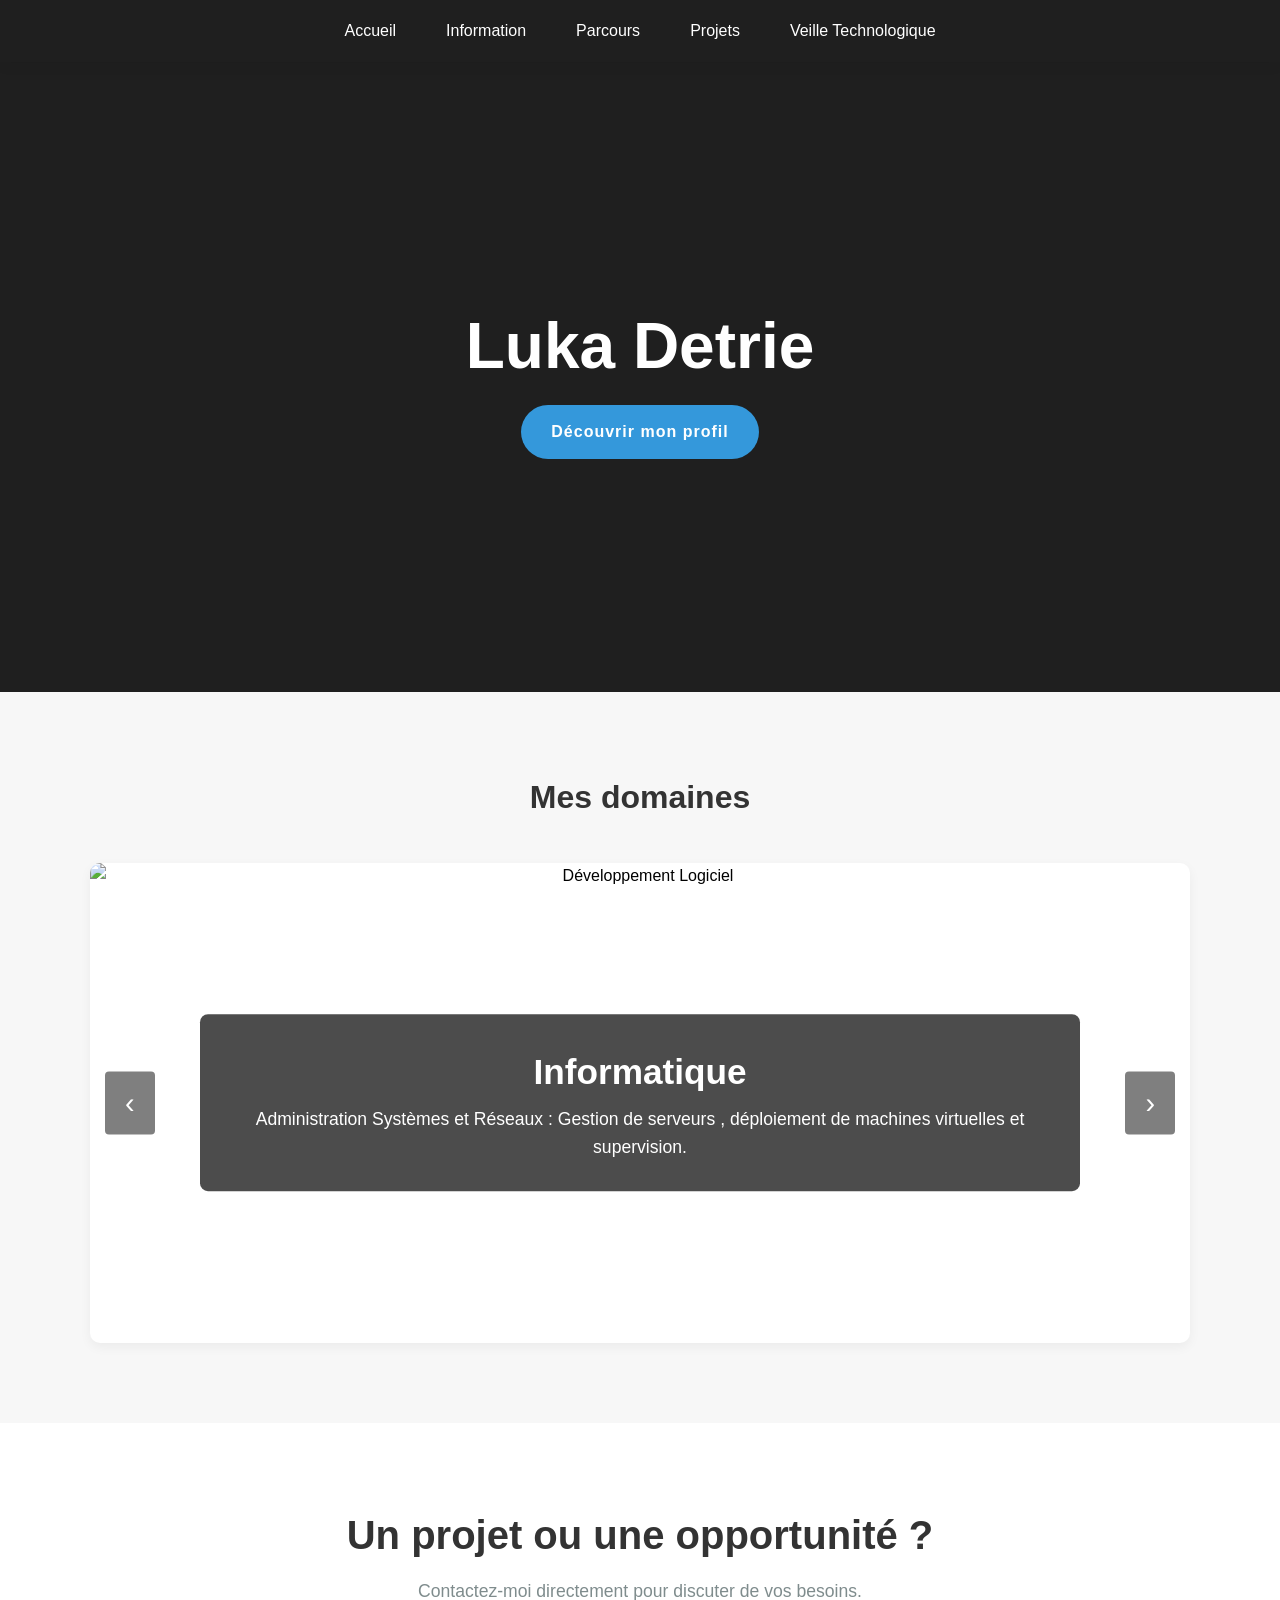
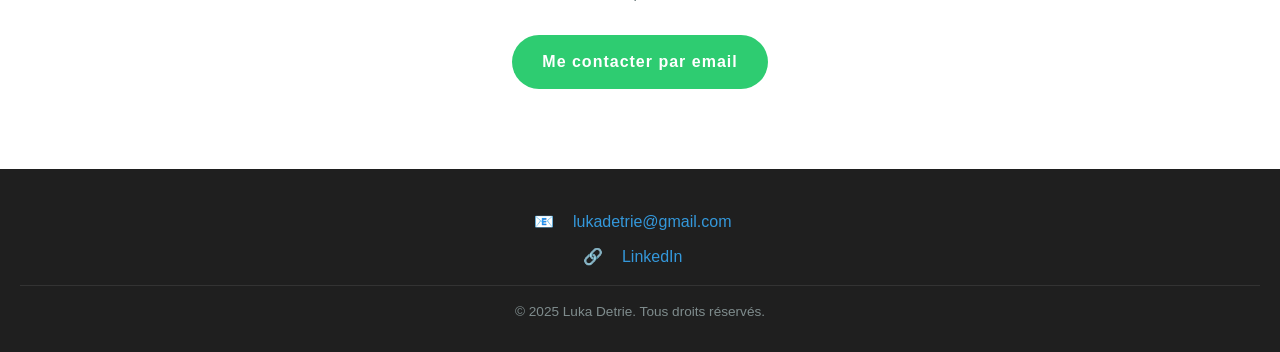
==== index.html @ f08bb7a5 "ajout cookie bot" ====
<!DOCTYPE html>
<html lang="fr">
<head>
      <script id="Cookiebot" src="https://consent.cookiebot.com/uc.js" data-cbid="1487c945-3d47-426a-a49d-db7332ae3a42" type="text/javascript" data-blockingmode="auto"></script>
    <script id="CookieDeclaration" src="https://consent.cookiebot.com/1487c945-3d47-426a-a49d-db7332ae3a42/cd.js" type="text/javascript" async></script>

<script async type="text/plain" data-cookieconsent="statistics" src="https://www.googletagmanager.com/gtag/js?id=G-02HSTJPZKP"></script>
<script type="text/plain" data-cookieconsent="statistics">
  window.dataLayer = window.dataLayer || [];
  function gtag(){dataLayer.push(arguments);}
  gtag('js', new Date());

  gtag('config', 'G-02HSTJPZKP');
</script>
  <meta charset="UTF-8" />
  <meta name="viewport" content="width=device-width, initial-scale=1.0"/>
  <title>Accueil - Luka Detrie | Portfolio</title>
  <link rel="stylesheet" href="../Css/global.css" /> 
  <link rel="stylesheet" href="../Css/accueil.css" />
</head>
<body>
<nav class="menu sticky">
  <ul>
    <li><a href="index.html">Accueil</a></li> 
    <li><a href="../Information/information.html">Information</a></li> 
    <li><a href="../Parcours/parcours.html">Parcours</a></li>
    <li><a href="../Projets/projets.html">Projets</a></li>
    <li><a href="../Veille/veille.html">Veille Technologique</a></li>
  </ul>
</nav>

<header class="hero-section">
  <div class="hero-content">
      <h1>Luka Detrie</h1>
      <a href="../Information/information.html" class="cta-button">Découvrir mon profil</a>
  </div>
</header>

<main>
    <section class="carousel-section">
      <h2 class="section-title">Mes domaines</h2>
      
      <div class="carousel">
          <div class="carousel-track" id="carousel-track">
            <div class="slide">
              <img src="https://tinyurl.com/swashhme" alt="Développement Logiciel" />
              <div class="content">
                <h3>Informatique</h3>
                <p>Administration Systèmes et Réseaux : Gestion de serveurs , déploiement de machines virtuelles et supervision.</p>
              </div>
            </div>
            <div class="slide">
              <img src="https://tinyurl.com/ykh4xwsz" alt="Cybersécurité" />
              <div class="content">
                <h3>Cybersécurité</h3>
                <p>Déploiement et administration de solutions de détection d'intrusion ou de filtration pour la segmentation réseau et la sécurisation des flux de données.</p>
              </div>
            </div>
            <div class="slide">
              <img src="https://tinyurl.com/368jdrvd" alt="Développement Web " />
              <div class="content">
                <h3>Développement Web</h3>
                <p>Maîtrise des technologies Front-end (HTML/CSS/JS) pour l'interface utilisateur et du Back-end pour la logique serveur et la base de données.</p>
              </div>
            </div>
            </div>
      
          <div class="controls">
            <button id="prev" aria-label="Slide précédent">‹</button>
            <button id="next" aria-label="Slide suivant">›</button>
          </div>
      </div>
    </section>

    <section class="contact-cta">
        <h2>Un projet ou une opportunité ?</h2>
        <p>Contactez-moi directement pour discuter de vos besoins.</p>
        <a href="mailto:lukadetrie@gmail.com" class="cta-button secondary">Me contacter par email</a>
    </section>
</main>

<footer>
  <div class="footer-content">
    <p>📧 <a href="mailto:lukadetrie@gmail.com">lukadetrie@gmail.com</a></p>
    <p>🔗 <a href="https://www.linkedin.com/in/luka-detrie-2781992b3/" target="_blank">LinkedIn</a></p>
  </div>
  <div class="footer-bottom">
    <p>&copy; 2025 Luka Detrie. Tous droits réservés.</p>
  </div>
</footer>

<script src="../Js/carousel.js"></script>
</body>
</html>
---- Css/global.css ----
* {
    margin: 0;
    padding: 0;
    box-sizing: border-box;
}

body {
    font-family: 'Segoe UI', Arial, sans-serif;
    line-height: 1.6;
    min-height: 100vh;
}

:root {

  --color-primary: #3498db; 
  --color-accent: #2ecc71;  
  --color-hover: #2980b9;  
  
  
  --color-bg-light: #ffffff; 
  --color-bg-body: #f7f7f7; 
  --color-bg-dark: #1f1f1f; 
  --color-text-dark: #333333; 
  --color-text-light: #ffffff; 
  --color-text-muted: #7f8c8d; 
  

  --shadow-subtle: 0 4px 12px rgba(0, 0, 0, 0.05);

  --transition-fast: 0.3s ease-in-out;
}

h1, h2, h3 {
    font-weight: 600;
    color: var(--color-text-dark);
}

a {
    color: var(--color-primary);
    text-decoration: none;
    transition: color var(--transition-fast);
}

a:hover {
    color: var(--color-hover);
    text-decoration: underline;
}
---- Css/accueil.css ----
.menu {
    position: sticky;
    top: 0;
    z-index: 1000;
    background-color: var(--color-bg-dark);
    box-shadow: var(--shadow-subtle);
}
.menu ul {
    list-style: none;
    margin: 0;
    padding: 0;
    display: flex;
    justify-content: center;
}
.menu li a {
    display: block;
    color: var(--color-text-light);
    padding: 18px 25px;
    text-decoration: none;
    transition: background var(--transition-fast);
    font-weight: 500;
}
.menu li a:hover {
    background-color: #333;
}


.hero-section {
    height: 70vh; 
    display: flex;
    justify-content: center;
    align-items: center;
    text-align: center;
    background: var(--color-bg-dark); 
    padding: 0 20px;
}

.hero-content h1 {
    font-size: 4rem;
    margin-bottom: 0.5rem;
    color: var(--color-text-light); 
}
.hero-content p {
    font-size: 1.2rem;
    color: var(--color-text-light); 
    margin-bottom: 40px;
}


.cta-button {
   display: inline-block;
    background-color: var(--color-primary); 
    color: var(--color-text-light);
    padding: 14px 30px;
    border-radius: 50px; 
    font-weight: bold;
    letter-spacing: 1px;
    transition: var(--transition-fast);
}
.cta-button:hover {
  background-color: var(--color-hover);
    color: var(--color-text-light); 
    transform: translateY(-2px);
    text-decoration: none;
}

.carousel-section {
    padding: 80px 20px;
    background-color: var(--color-bg-body);
    text-align: center;
}

.section-title {
    font-size: 2rem;
    margin-bottom: 40px;
    position: relative;
    display: inline-block;
}

.carousel {
    max-width: 1100px;
    margin: 0 auto;
    overflow: hidden;
    border-radius: 10px;
    box-shadow: var(--shadow-subtle);
    position: relative;
    background: var(--color-bg-light);
}
  
.carousel-track {
    display: flex;
    transition: transform 0.5s ease-in-out;
}
  
.slide {
    flex: 0 0 100%;
    position: relative;
}
  
.slide img {
    width: 100%;
    height: 480px; 
    object-fit: cover;
    display: block;
}
  
.slide .content {
    position: absolute;
    top: 50%;
    left: 50%;
    transform: translate(-50%, -50%);
    text-align: center;
    background: rgba(0, 0, 0, 0.7);
    color: var(--color-text-light);
    padding: 30px 40px;
    border-radius: 8px;
    width: 80%;
}
.slide .content h3 {
    font-size: 2.2rem;
    color: var(--color-text-light);
    margin-bottom: 5px;
}
.slide .content p {
    margin: 0;
    font-size: 1.1rem;
}
  
.controls {
    position: absolute;
    top: 50%;
    width: 100%;
    display: flex;
    justify-content: space-between;
    transform: translateY(-50%);
}
  
.controls button {
    background: rgba(0, 0, 0, 0.5);
    border: none;
    color: var(--color-text-light);
    padding: 15px 20px; 
    cursor: pointer;
    font-size: 1.8rem;
    transition: background var(--transition-fast);
    border-radius: 4px;
    margin: 0 15px;
}
.controls button:hover {
    background: var(--color-primary);
}

.contact-cta {
    text-align: center;
    padding: 80px 20px;
    background-color: var(--color-bg-light);
}
.contact-cta h2 {
    font-size: 2.5rem;
    margin-bottom: 10px;
}
.contact-cta p {
    color: var(--color-text-muted);
    margin-bottom: 30px;
    font-size: 1.1rem;
}
.cta-button.secondary {
    background-color: var(--color-accent);
}
.cta-button.secondary:hover {
    background-color: #27ae60;
}


footer {
    background-color: var(--color-bg-dark);
    color: var(--color-text-light);
    text-align: center;
    padding: 30px 20px;
}
.footer-content p {
    margin: 10px 0;
}
.footer-content a {
    color: var(--color-primary);
    margin: 0 15px;
    transition: color var(--transition-fast);
}
.footer-content a:hover {
    color: var(--color-text-light);
}
.footer-bottom {
    margin-top: 15px;
    padding-top: 15px;
    border-top: 1px solid #333;
    font-size: 0.85rem;
    color: var(--color-text-muted);
}


@media (min-width: 993px) {
    .hero-content {
        max-width: 800px;
    }
}


@media (min-width: 601px) and (max-width: 992px) {
    .menu li a {
        padding: 15px 18px; 
    }
    .hero-content h1 {
        font-size: 3.5rem; 
    }
    .hero-section {
        height: 55vh; 
    }
    .slide img {
        height: 400px; 
    }
    .slide .content h3 {
        font-size: 2rem;
    }
}


@media (max-width: 600px) {
    .menu ul {
        flex-direction: column; 
        align-items: center; 
    }
    .menu li a {
        padding: 12px 15px; 
        font-size: 0.95rem;
    }
    .hero-content h1 {
        font-size: 2.5rem; 
    }
    .hero-content p {
        font-size: 1rem;
    }
    .cta-button {
        padding: 12px 25px;
    }
    .slide img {
        height: 250px; 
    }
    .slide .content {
        padding: 15px 20px;
    }
    .slide .content h3 {
        font-size: 1.5rem; 
    }
    .slide .content p {
        font-size: 0.9rem;
    }
    .controls button {
        padding: 10px 15px;
        font-size: 1.5rem;
    }
    .section-title {
        font-size: 1.8rem;
    }
    .contact-cta h2 {
        font-size: 1.8rem;
    }
    .contact-cta p {
        font-size: 1rem;
    }
}
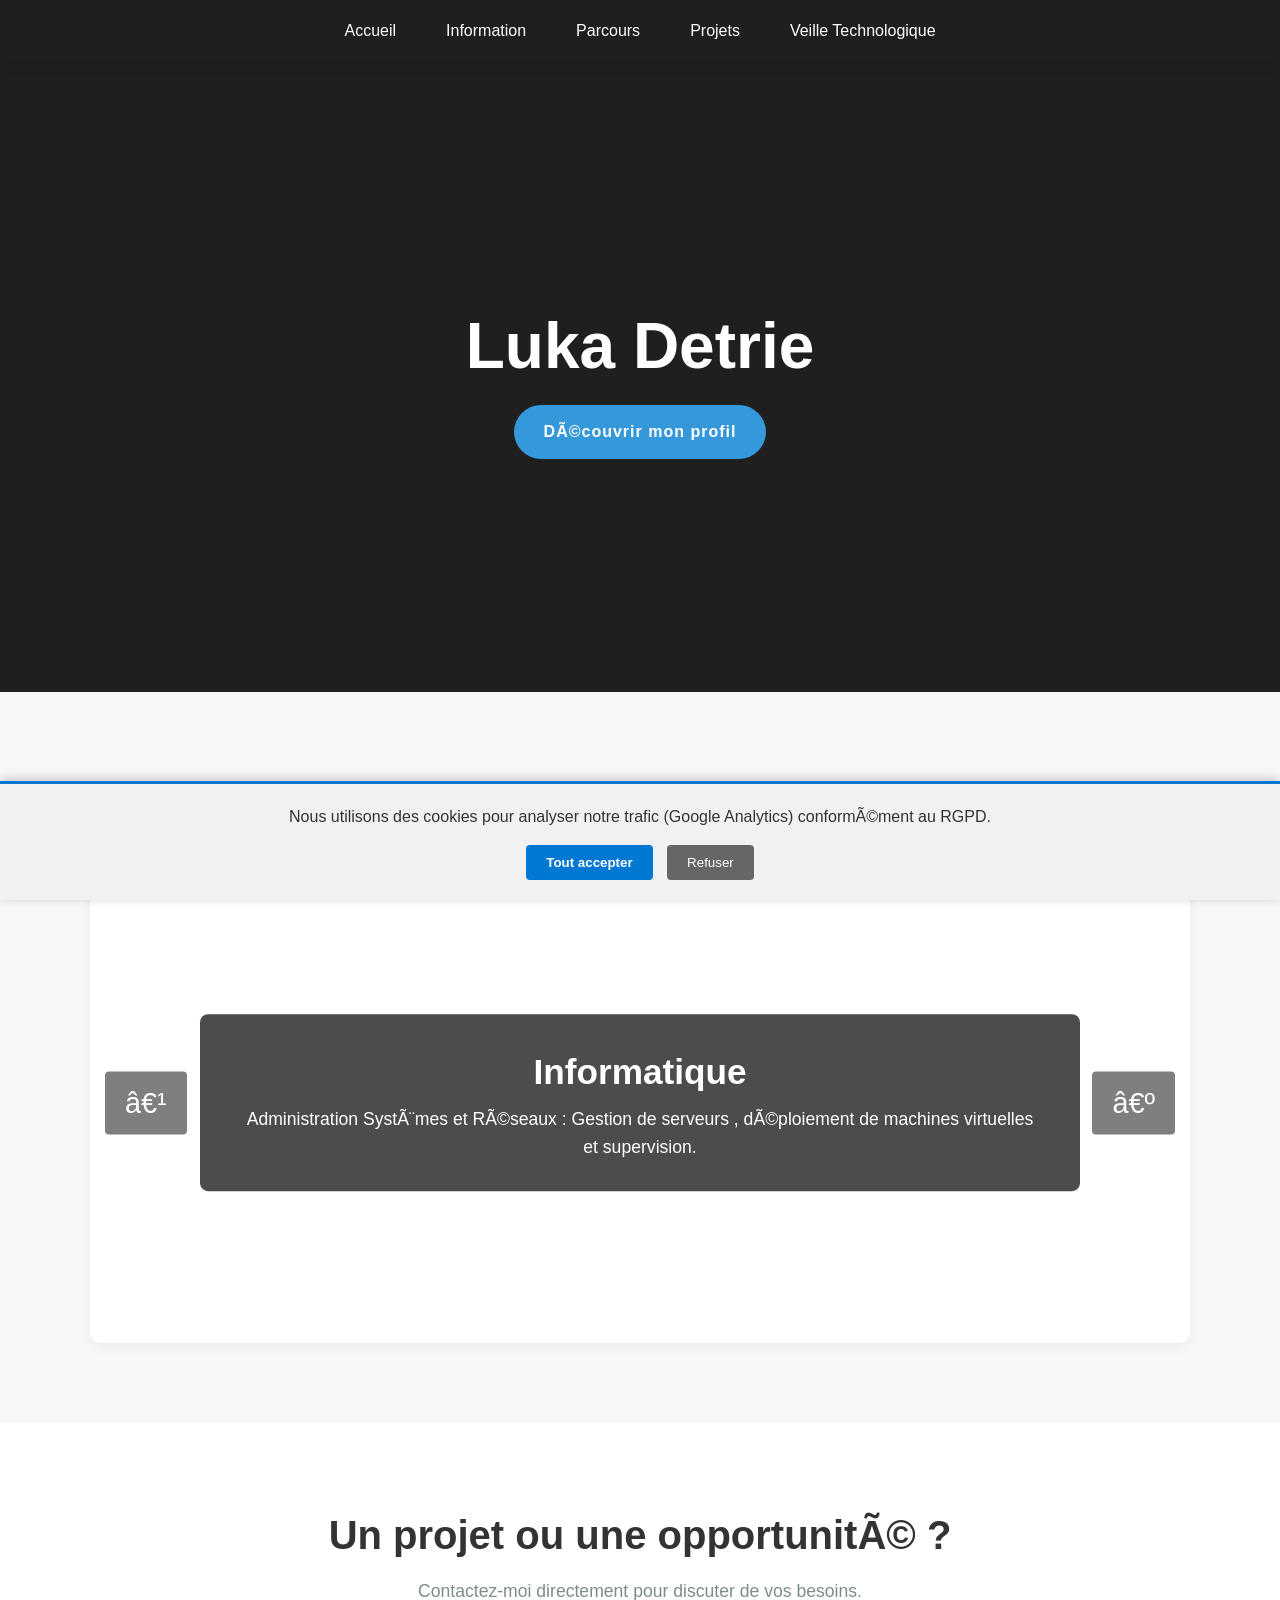
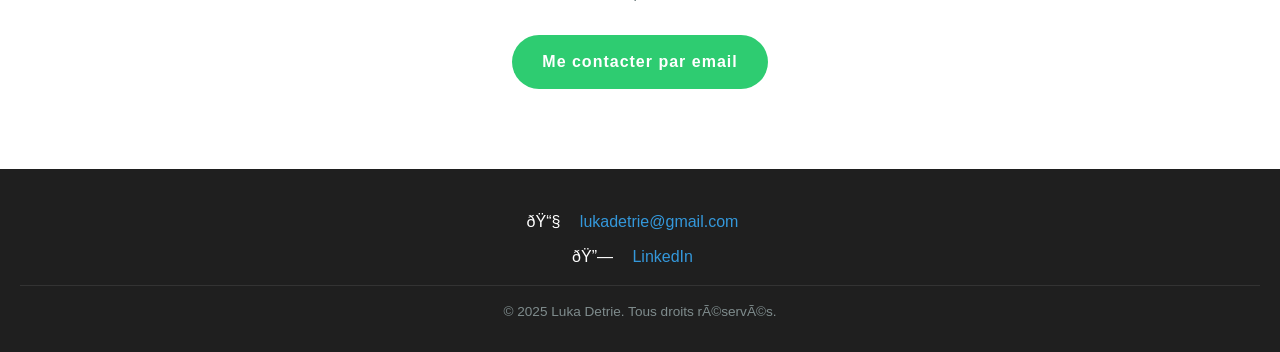
==== commit 56bca139: "ajout cookie bot" ====
--- a/index.html
+++ b/index.html
@@ -1,16 +1,23 @@
 <!DOCTYPE html>
 <html lang="fr">
 <head>
-      <script id="Cookiebot" src="https://consent.cookiebot.com/uc.js" data-cbid="1487c945-3d47-426a-a49d-db7332ae3a42" type="text/javascript" data-blockingmode="auto"></script>
-    <script id="CookieDeclaration" src="https://consent.cookiebot.com/1487c945-3d47-426a-a49d-db7332ae3a42/cd.js" type="text/javascript" async></script>
+     <div id="cookie-banner-tp" style="position:fixed; bottom:0; left:0; width:100%; background:#f1f1f1; color:#333; padding:20px; text-align:center; z-index:9999; border-top:3px solid #0078d4; font-family: sans-serif; box-shadow: 0 -2px 10px rgba(0,0,0,0.2);">
+    <p style="margin-bottom:15px;">Nous utilisons des cookies pour analyser notre trafic (Google Analytics) conformément au RGPD.</p>
+    <button onclick="acceptCookies()" style="background:#0078d4; color:white; border:none; padding:10px 20px; cursor:pointer; border-radius:4px; margin-right:10px; font-weight:bold;">Tout accepter</button>
+    <button onclick="refuseCookies()" style="background:#666; color:white; border:none; padding:10px 20px; cursor:pointer; border-radius:4px;">Refuser</button>
+</div>
 
-<script async type="text/plain" data-cookieconsent="statistics" src="https://www.googletagmanager.com/gtag/js?id=G-02HSTJPZKP"></script>
-<script type="text/plain" data-cookieconsent="statistics">
-  window.dataLayer = window.dataLayer || [];
-  function gtag(){dataLayer.push(arguments);}
-  gtag('js', new Date());
-
-  gtag('config', 'G-02HSTJPZKP');
+<script>
+function acceptCookies() {
+    document.getElementById('cookie-banner-tp').style.display='none';
+    console.log("Consentement accordé : Chargement de Google Analytics...");
+    // Ici, on simule l'activation de GA
+    window.gtag('consent', 'update', {'analytics_storage': 'granted'});
+}
+function refuseCookies() {
+    document.getElementById('cookie-banner-tp').style.display='none';
+    console.log("Consentement refusé : Blocage de Google Analytics.");
+}
 </script>
   <meta charset="UTF-8" />
   <meta name="viewport" content="width=device-width, initial-scale=1.0"/>
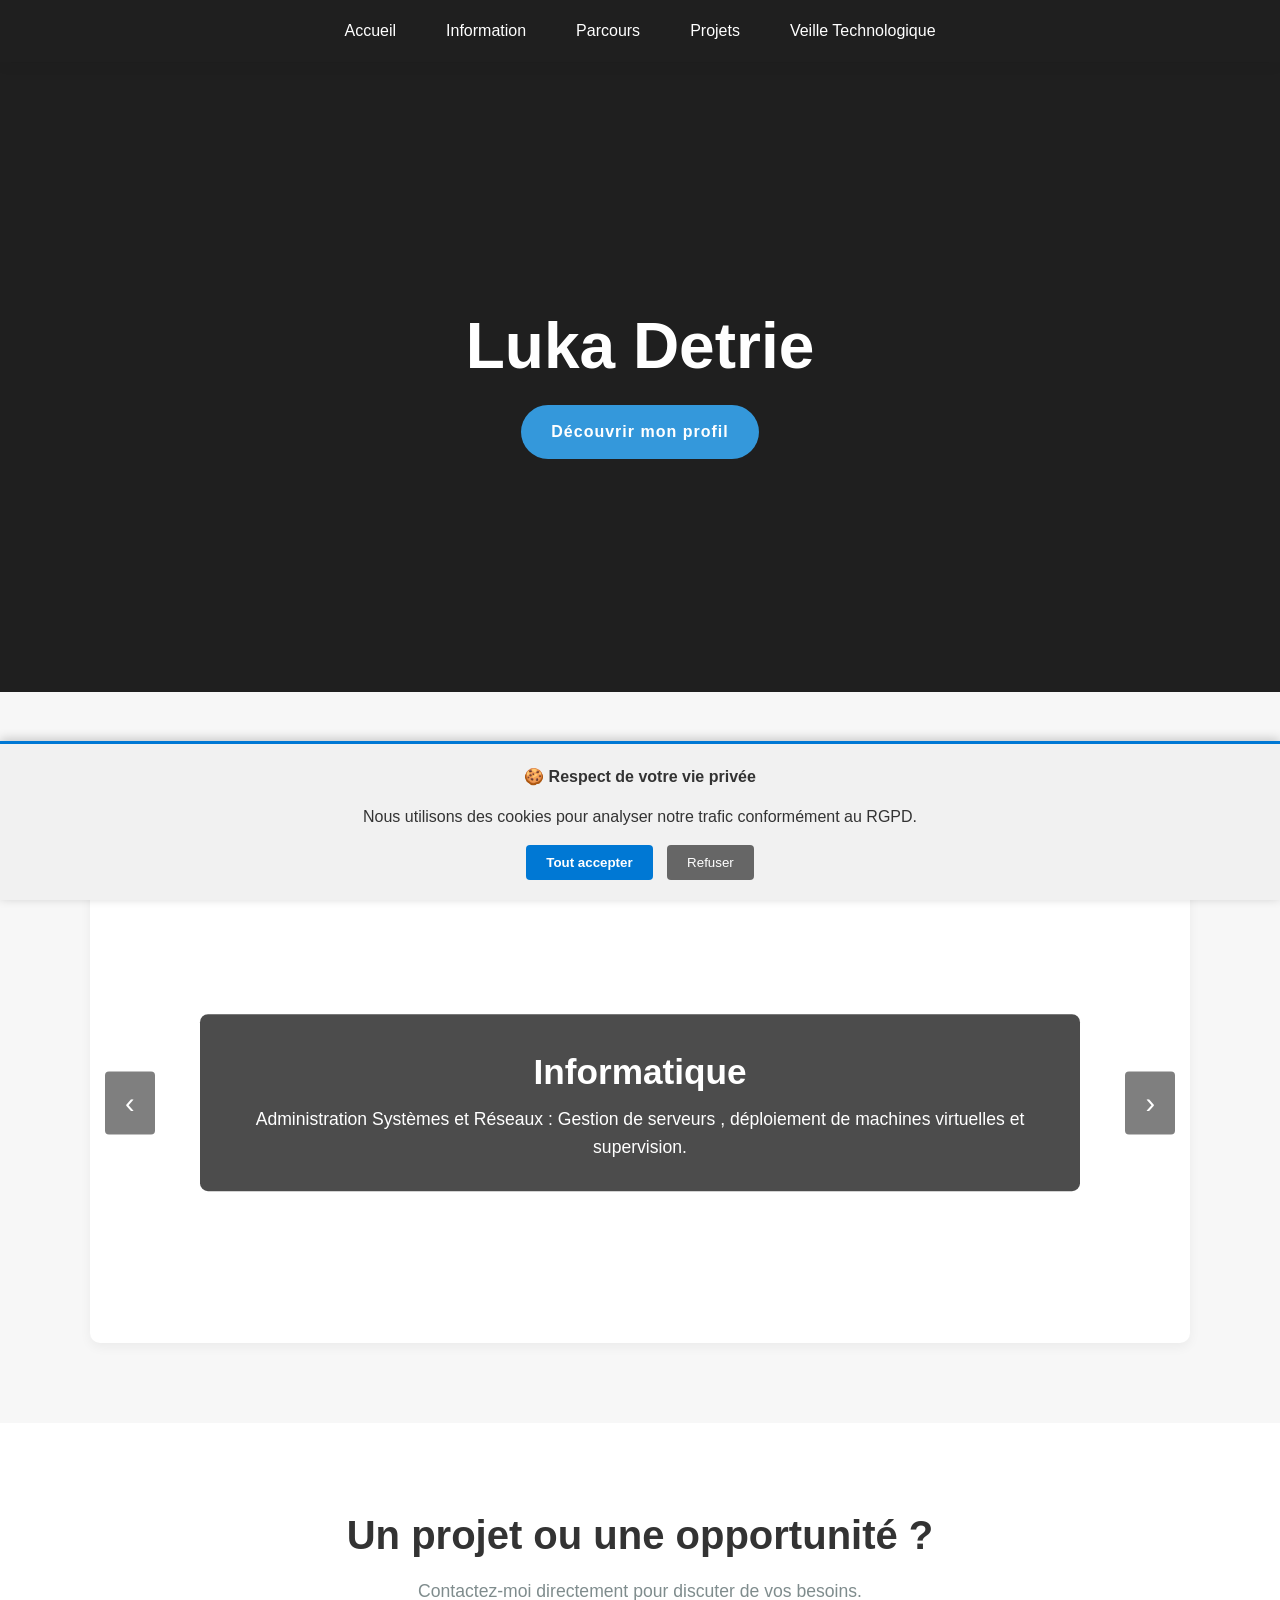
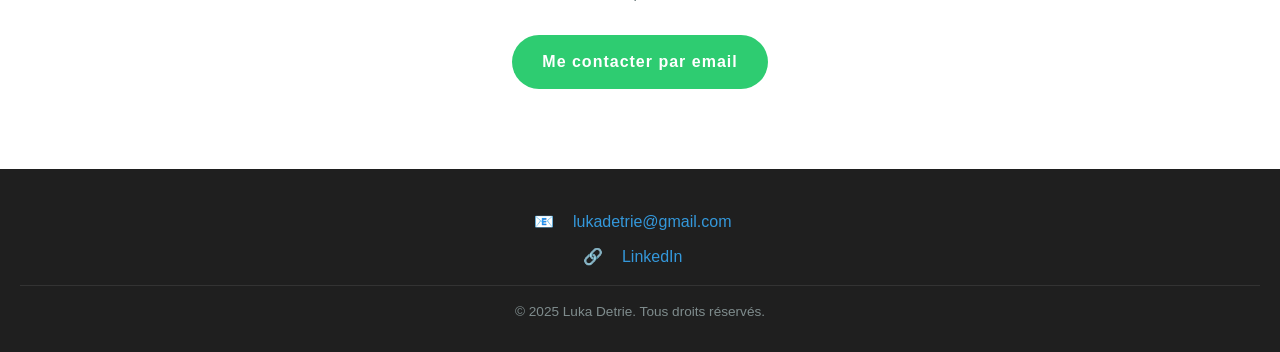
==== commit 2fc5a4ce: "ajout cookie bot" ====
--- a/index.html
+++ b/index.html
@@ -1,101 +1,113 @@
 <!DOCTYPE html>
 <html lang="fr">
 <head>
-     <div id="cookie-banner-tp" style="position:fixed; bottom:0; left:0; width:100%; background:#f1f1f1; color:#333; padding:20px; text-align:center; z-index:9999; border-top:3px solid #0078d4; font-family: sans-serif; box-shadow: 0 -2px 10px rgba(0,0,0,0.2);">
-    <p style="margin-bottom:15px;">Nous utilisons des cookies pour analyser notre trafic (Google Analytics) conformément au RGPD.</p>
-    <button onclick="acceptCookies()" style="background:#0078d4; color:white; border:none; padding:10px 20px; cursor:pointer; border-radius:4px; margin-right:10px; font-weight:bold;">Tout accepter</button>
-    <button onclick="refuseCookies()" style="background:#666; color:white; border:none; padding:10px 20px; cursor:pointer; border-radius:4px;">Refuser</button>
-</div>
-
-<script>
-function acceptCookies() {
-    document.getElementById('cookie-banner-tp').style.display='none';
-    console.log("Consentement accordé : Chargement de Google Analytics...");
-    // Ici, on simule l'activation de GA
-    window.gtag('consent', 'update', {'analytics_storage': 'granted'});
-}
-function refuseCookies() {
-    document.getElementById('cookie-banner-tp').style.display='none';
-    console.log("Consentement refusé : Blocage de Google Analytics.");
-}
-</script>
   <meta charset="UTF-8" />
   <meta name="viewport" content="width=device-width, initial-scale=1.0"/>
   <title>Accueil - Luka Detrie | Portfolio</title>
+  
+  <script async src="https://www.googletagmanager.com/gtag/js?id=G-02HSTJPZKP"></script>
+  <script>
+    window.dataLayer = window.dataLayer || [];
+    function gtag(){dataLayer.push(arguments);}
+    gtag('js', new Date());
+    // On désactive le tracking par défaut pour le RGPD
+    gtag('consent', 'default', {'analytics_storage': 'denied'});
+    gtag('config', 'G-02HSTJPZKP');
+  </script>
+
   <link rel="stylesheet" href="../Css/global.css" /> 
   <link rel="stylesheet" href="../Css/accueil.css" />
 </head>
+
 <body>
-<nav class="menu sticky">
-  <ul>
-    <li><a href="index.html">Accueil</a></li> 
-    <li><a href="../Information/information.html">Information</a></li> 
-    <li><a href="../Parcours/parcours.html">Parcours</a></li>
-    <li><a href="../Projets/projets.html">Projets</a></li>
-    <li><a href="../Veille/veille.html">Veille Technologique</a></li>
-  </ul>
-</nav>
+  <div id="cookie-banner-tp" style="position:fixed; bottom:0; left:0; width:100%; background:#f1f1f1; color:#333; padding:20px; text-align:center; z-index:9999; border-top:3px solid #0078d4; font-family: sans-serif; box-shadow: 0 -2px 10px rgba(0,0,0,0.2);">
+      <p style="margin-bottom:15px; font-weight: bold;">🍪 Respect de votre vie privée</p>
+      <p style="margin-bottom:15px;">Nous utilisons des cookies pour analyser notre trafic conformément au RGPD.</p>
+      <button onclick="acceptCookies()" style="background:#0078d4; color:white; border:none; padding:10px 20px; cursor:pointer; border-radius:4px; margin-right:10px; font-weight:bold;">Tout accepter</button>
+      <button onclick="refuseCookies()" style="background:#666; color:white; border:none; padding:10px 20px; cursor:pointer; border-radius:4px;">Refuser</button>
+  </div>
 
-<header class="hero-section">
-  <div class="hero-content">
-      <h1>Luka Detrie</h1>
-      <a href="../Information/information.html" class="cta-button">Découvrir mon profil</a>
-  </div>
-</header>
+  <script>
+  function acceptCookies() {
+      document.getElementById('cookie-banner-tp').style.display='none';
+      console.log("Consentement accordé : Activation de Google Analytics.");
+      gtag('consent', 'update', {'analytics_storage': 'granted'});
+  }
+  function refuseCookies() {
+      document.getElementById('cookie-banner-tp').style.display='none';
+      console.log("Consentement refusé : Blocage de Google Analytics.");
+      // On laisse denied
+  }
+  </script>
 
-<main>
-    <section class="carousel-section">
-      <h2 class="section-title">Mes domaines</h2>
-      
-      <div class="carousel">
-          <div class="carousel-track" id="carousel-track">
-            <div class="slide">
-              <img src="https://tinyurl.com/swashhme" alt="Développement Logiciel" />
-              <div class="content">
-                <h3>Informatique</h3>
-                <p>Administration Systèmes et Réseaux : Gestion de serveurs , déploiement de machines virtuelles et supervision.</p>
+  <nav class="menu sticky">
+    <ul>
+      <li><a href="index.html">Accueil</a></li> 
+      <li><a href="../Information/information.html">Information</a></li> 
+      <li><a href="../Parcours/parcours.html">Parcours</a></li>
+      <li><a href="../Projets/projets.html">Projets</a></li>
+      <li><a href="../Veille/veille.html">Veille Technologique</a></li>
+    </ul>
+  </nav>
+
+  <header class="hero-section">
+    <div class="hero-content">
+        <h1>Luka Detrie</h1>
+        <a href="../Information/information.html" class="cta-button">Découvrir mon profil</a>
+    </div>
+  </header>
+
+  <main>
+      <section class="carousel-section">
+        <h2 class="section-title">Mes domaines</h2>
+        <div class="carousel">
+            <div class="carousel-track" id="carousel-track">
+              <div class="slide">
+                <img src="https://tinyurl.com/swashhme" alt="Développement Logiciel" />
+                <div class="content">
+                  <h3>Informatique</h3>
+                  <p>Administration Systèmes et Réseaux : Gestion de serveurs , déploiement de machines virtuelles et supervision.</p>
+                </div>
+              </div>
+              <div class="slide">
+                <img src="https://tinyurl.com/ykh4xwsz" alt="Cybersécurité" />
+                <div class="content">
+                  <h3>Cybersécurité</h3>
+                  <p>Déploiement et administration de solutions de détection d'intrusion ou de filtration pour la segmentation réseau et la sécurisation des flux de données.</p>
+                </div>
+              </div>
+              <div class="slide">
+                <img src="https://tinyurl.com/368jdrvd" alt="Développement Web " />
+                <div class="content">
+                  <h3>Développement Web</h3>
+                  <p>Maîtrise des technologies Front-end (HTML/CSS/JS) pour l'interface utilisateur et du Back-end pour la logique serveur et la base de données.</p>
+                </div>
               </div>
             </div>
-            <div class="slide">
-              <img src="https://tinyurl.com/ykh4xwsz" alt="Cybersécurité" />
-              <div class="content">
-                <h3>Cybersécurité</h3>
-                <p>Déploiement et administration de solutions de détection d'intrusion ou de filtration pour la segmentation réseau et la sécurisation des flux de données.</p>
-              </div>
+            <div class="controls">
+              <button id="prev" aria-label="Slide précédent">‹</button>
+              <button id="next" aria-label="Slide suivant">›</button>
             </div>
-            <div class="slide">
-              <img src="https://tinyurl.com/368jdrvd" alt="Développement Web " />
-              <div class="content">
-                <h3>Développement Web</h3>
-                <p>Maîtrise des technologies Front-end (HTML/CSS/JS) pour l'interface utilisateur et du Back-end pour la logique serveur et la base de données.</p>
-              </div>
-            </div>
-            </div>
-      
-          <div class="controls">
-            <button id="prev" aria-label="Slide précédent">‹</button>
-            <button id="next" aria-label="Slide suivant">›</button>
-          </div>
-      </div>
-    </section>
+        </div>
+      </section>
 
-    <section class="contact-cta">
-        <h2>Un projet ou une opportunité ?</h2>
-        <p>Contactez-moi directement pour discuter de vos besoins.</p>
-        <a href="mailto:lukadetrie@gmail.com" class="cta-button secondary">Me contacter par email</a>
-    </section>
-</main>
+      <section class="contact-cta">
+          <h2>Un projet ou une opportunité ?</h2>
+          <p>Contactez-moi directement pour discuter de vos besoins.</p>
+          <a href="mailto:lukadetrie@gmail.com" class="cta-button secondary">Me contacter par email</a>
+      </section>
+  </main>
 
-<footer>
-  <div class="footer-content">
-    <p>📧 <a href="mailto:lukadetrie@gmail.com">lukadetrie@gmail.com</a></p>
-    <p>🔗 <a href="https://www.linkedin.com/in/luka-detrie-2781992b3/" target="_blank">LinkedIn</a></p>
-  </div>
-  <div class="footer-bottom">
-    <p>&copy; 2025 Luka Detrie. Tous droits réservés.</p>
-  </div>
-</footer>
+  <footer>
+    <div class="footer-content">
+      <p>📧 <a href="mailto:lukadetrie@gmail.com">lukadetrie@gmail.com</a></p>
+      <p>🔗 <a href="https://www.linkedin.com/in/luka-detrie-2781992b3/" target="_blank">LinkedIn</a></p>
+    </div>
+    <div class="footer-bottom">
+      <p>&copy; 2025 Luka Detrie. Tous droits réservés.</p>
+    </div>
+  </footer>
 
-<script src="../Js/carousel.js"></script>
+  <script src="../Js/carousel.js"></script>
 </body>
 </html>
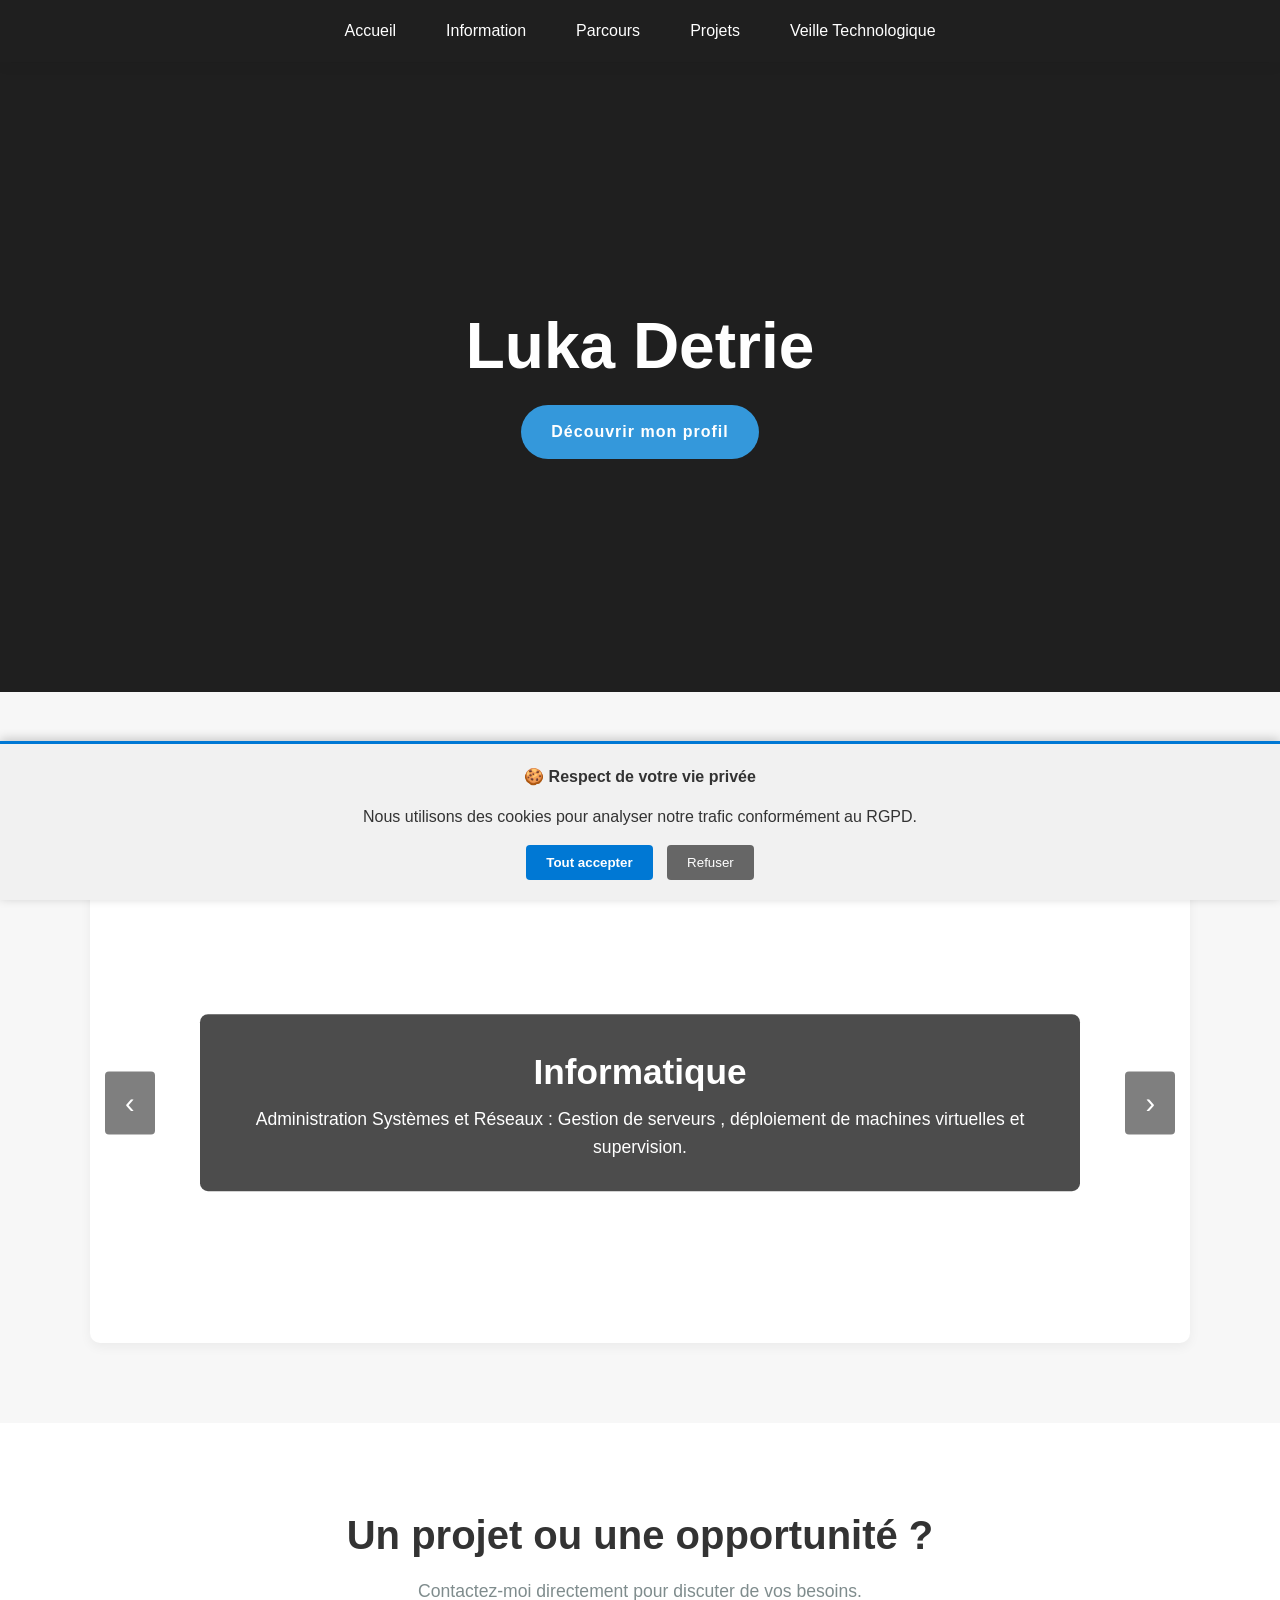
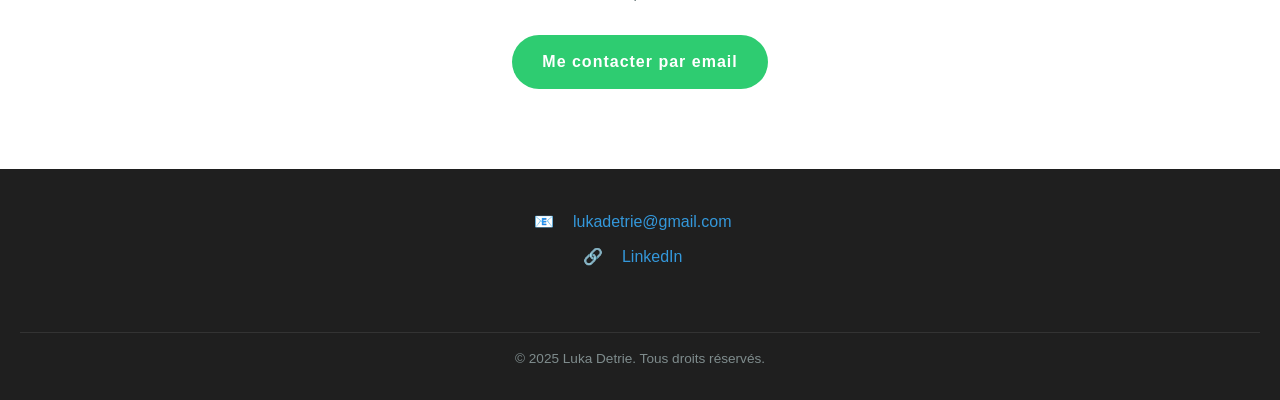
==== commit 0bb386e8: "ajout cookie bot" ====
--- a/index.html
+++ b/index.html
@@ -10,7 +10,7 @@
     window.dataLayer = window.dataLayer || [];
     function gtag(){dataLayer.push(arguments);}
     gtag('js', new Date());
-    // On désactive le tracking par défaut pour le RGPD
+    // RGPD : Bloqué par défaut
     gtag('consent', 'default', {'analytics_storage': 'denied'});
     gtag('config', 'G-02HSTJPZKP');
   </script>
@@ -36,7 +36,6 @@
   function refuseCookies() {
       document.getElementById('cookie-banner-tp').style.display='none';
       console.log("Consentement refusé : Blocage de Google Analytics.");
-      // On laisse denied
   }
   </script>
 
@@ -98,11 +97,23 @@
       </section>
   </main>
 
-  <footer>
+  <footer style="text-align: center;">
     <div class="footer-content">
       <p>📧 <a href="mailto:lukadetrie@gmail.com">lukadetrie@gmail.com</a></p>
       <p>🔗 <a href="https://www.linkedin.com/in/luka-detrie-2781992b3/" target="_blank">LinkedIn</a></p>
     </div>
+
+    <div id="wcb" class="carbonbadge wcb-d"></div>
+    <script src="https://unpkg.com/website-carbon-badges@1.1.3/b.min.js" defer></script>
+    <style>
+      #wcb.carbonbadge {
+        margin: 15px auto;
+        font-size: 14px;
+        border-radius: 8px;
+        display: inline-block; /* Pour qu'il respecte le text-align center */
+      }
+    </style>
+
     <div class="footer-bottom">
       <p>&copy; 2025 Luka Detrie. Tous droits réservés.</p>
     </div>
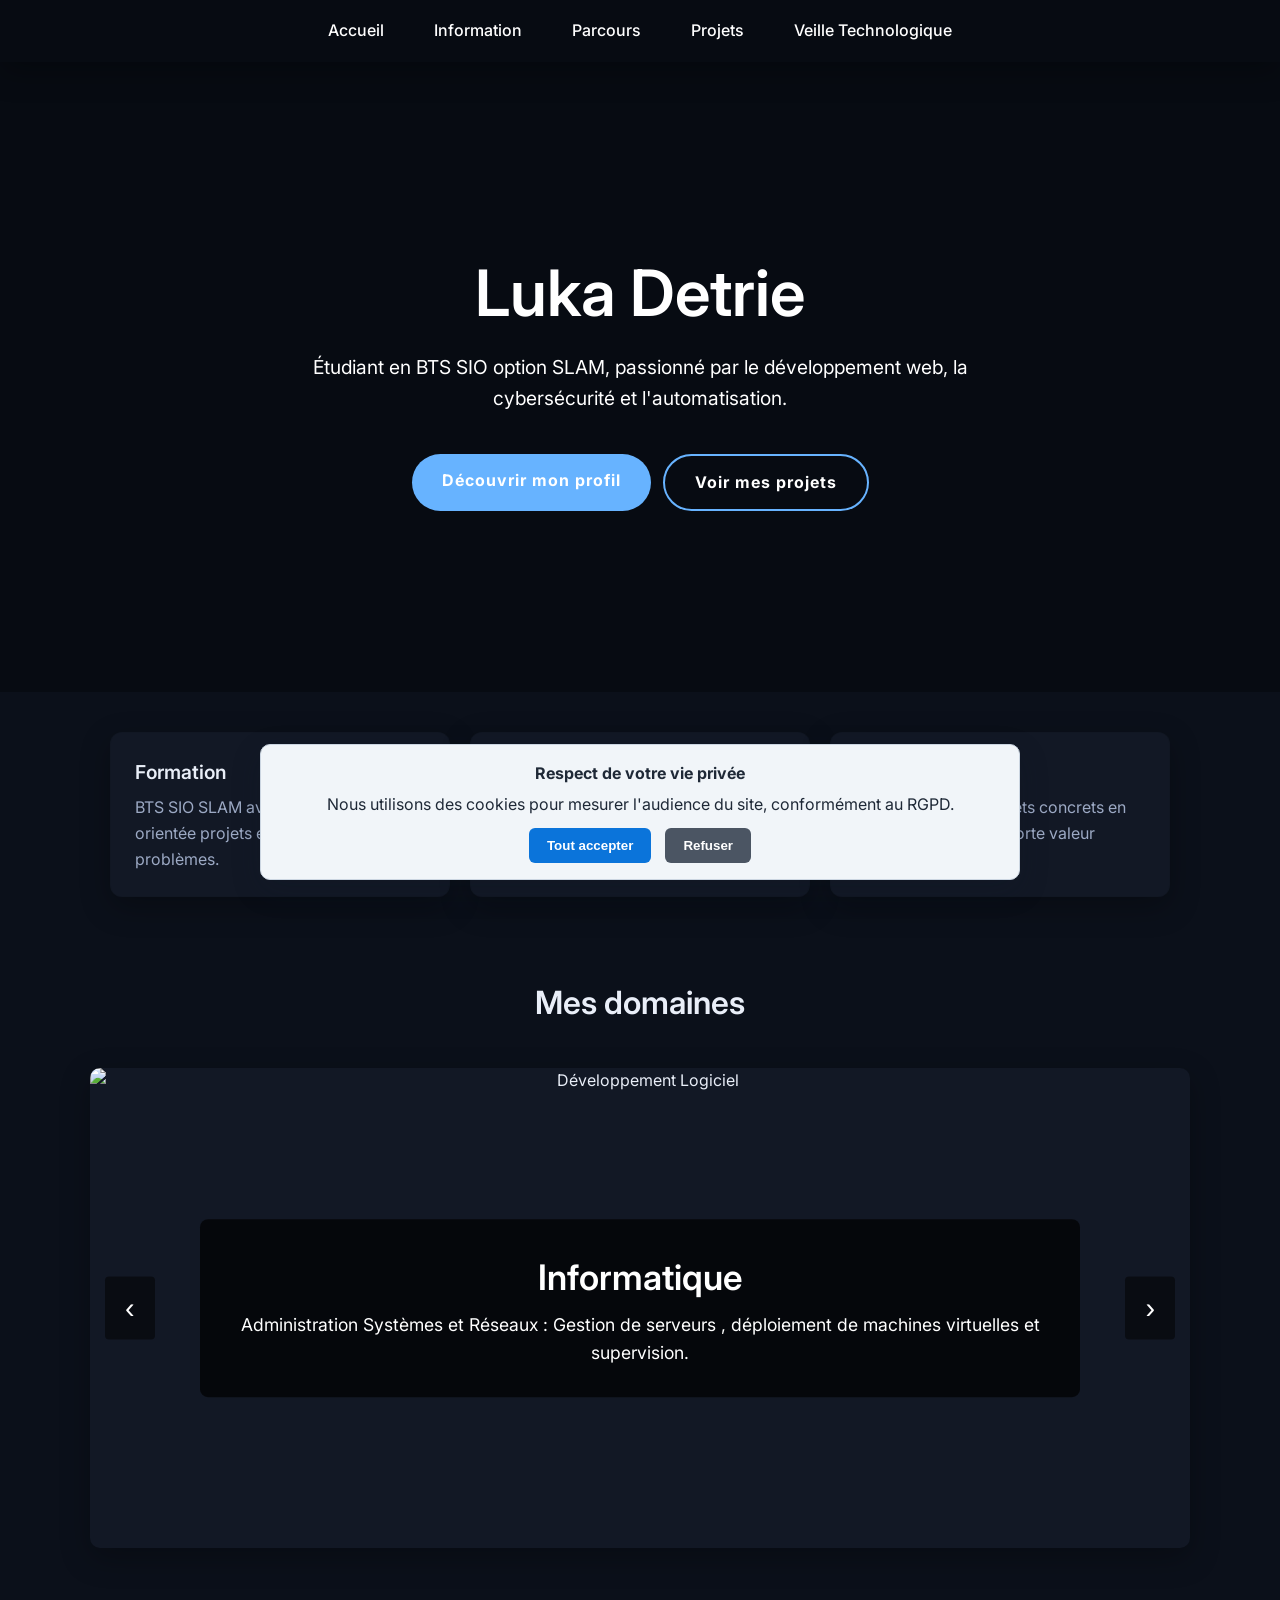
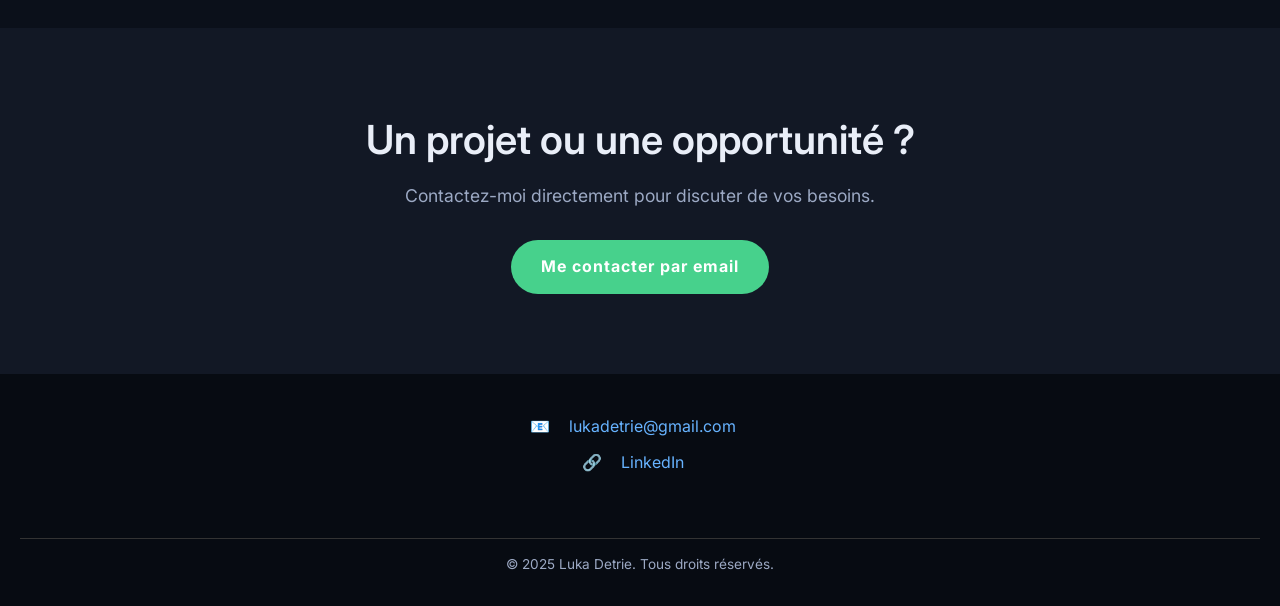
==== commit a9cdfa3b: "ajout" ====
--- a/index.html
+++ b/index.html
@@ -3,6 +3,12 @@
 <head>
   <meta charset="UTF-8" />
   <meta name="viewport" content="width=device-width, initial-scale=1.0"/>
+  <meta name="description" content="Portfolio de Luka Detrie : BTS SIO SLAM, projets web, cybersécurité et administration systèmes et réseaux." />
+  <meta property="og:title" content="Portfolio de Luka Detrie - BTS SIO SLAM" />
+  <meta property="og:description" content="Découvrez mon profil, mon parcours, mes projets et ma veille technologique." />
+  <meta property="og:type" content="website" />
+  <meta property="og:locale" content="fr_FR" />
+  <meta property="og:image" content="Images/LPD.jpg" />
   <title>Accueil - Luka Detrie | Portfolio</title>
   
   <script async src="https://www.googletagmanager.com/gtag/js?id=G-02HSTJPZKP"></script>
@@ -15,48 +21,89 @@
     gtag('config', 'G-02HSTJPZKP');
   </script>
 
-  <link rel="stylesheet" href="../Css/global.css" /> 
-  <link rel="stylesheet" href="../Css/accueil.css" />
+  <link rel="stylesheet" href="Css/global.css" /> 
+  <link rel="stylesheet" href="Css/accueil.css" />
 </head>
 
 <body>
-  <div id="cookie-banner-tp" style="position:fixed; bottom:0; left:0; width:100%; background:#f1f1f1; color:#333; padding:20px; text-align:center; z-index:9999; border-top:3px solid #0078d4; font-family: sans-serif; box-shadow: 0 -2px 10px rgba(0,0,0,0.2);">
-      <p style="margin-bottom:15px; font-weight: bold;">🍪 Respect de votre vie privée</p>
-      <p style="margin-bottom:15px;">Nous utilisons des cookies pour analyser notre trafic conformément au RGPD.</p>
-      <button onclick="acceptCookies()" style="background:#0078d4; color:white; border:none; padding:10px 20px; cursor:pointer; border-radius:4px; margin-right:10px; font-weight:bold;">Tout accepter</button>
-      <button onclick="refuseCookies()" style="background:#666; color:white; border:none; padding:10px 20px; cursor:pointer; border-radius:4px;">Refuser</button>
+  <a href="#contenu" class="skip-link">Aller au contenu principal</a>
+
+  <div id="cookie-banner-tp" class="cookie-banner" role="dialog" aria-live="polite" aria-label="Gestion des cookies">
+      <p class="cookie-title">Respect de votre vie privée</p>
+      <p>Nous utilisons des cookies pour mesurer l'audience du site, conformément au RGPD.</p>
+      <button id="accept-cookies-btn" class="cookie-btn cookie-btn-accept" type="button">Tout accepter</button>
+      <button id="refuse-cookies-btn" class="cookie-btn cookie-btn-refuse" type="button">Refuser</button>
   </div>
 
   <script>
+  const cookieBanner = document.getElementById('cookie-banner-tp');
+  const cookieChoice = localStorage.getItem('cookie-consent-choice');
+  const acceptBtn = document.getElementById('accept-cookies-btn');
+  const refuseBtn = document.getElementById('refuse-cookies-btn');
+
+  function closeBanner() {
+    cookieBanner.style.display = 'none';
+  }
+
   function acceptCookies() {
-      document.getElementById('cookie-banner-tp').style.display='none';
-      console.log("Consentement accordé : Activation de Google Analytics.");
-      gtag('consent', 'update', {'analytics_storage': 'granted'});
+    localStorage.setItem('cookie-consent-choice', 'accepted');
+    gtag('consent', 'update', {'analytics_storage': 'granted'});
+    closeBanner();
   }
+
   function refuseCookies() {
-      document.getElementById('cookie-banner-tp').style.display='none';
-      console.log("Consentement refusé : Blocage de Google Analytics.");
+    localStorage.setItem('cookie-consent-choice', 'refused');
+    closeBanner();
   }
+
+  if (cookieChoice === 'accepted') {
+    gtag('consent', 'update', {'analytics_storage': 'granted'});
+    closeBanner();
+  } else if (cookieChoice === 'refused') {
+    closeBanner();
+  }
+
+  acceptBtn.addEventListener('click', acceptCookies);
+  refuseBtn.addEventListener('click', refuseCookies);
   </script>
 
-  <nav class="menu sticky">
+  <nav class="menu sticky" aria-label="Navigation principale">
     <ul>
-      <li><a href="index.html">Accueil</a></li> 
-      <li><a href="../Information/information.html">Information</a></li> 
-      <li><a href="../Parcours/parcours.html">Parcours</a></li>
-      <li><a href="../Projets/projets.html">Projets</a></li>
-      <li><a href="../Veille/veille.html">Veille Technologique</a></li>
+      <li><a href="index.html" aria-current="page">Accueil</a></li> 
+      <li><a href="Information/information.html">Information</a></li> 
+      <li><a href="Parcours/parcours.html">Parcours</a></li>
+      <li><a href="Projets/projets.html">Projets</a></li>
+      <li><a href="Veille/veille.html">Veille Technologique</a></li>
     </ul>
   </nav>
 
   <header class="hero-section">
     <div class="hero-content">
         <h1>Luka Detrie</h1>
-        <a href="../Information/information.html" class="cta-button">Découvrir mon profil</a>
+        <p>Étudiant en BTS SIO option SLAM, passionné par le développement web, la cybersécurité et l'automatisation.</p>
+        <div class="hero-actions">
+          <a href="Information/information.html" class="cta-button">Découvrir mon profil</a>
+          <a href="Projets/projets.html" class="cta-button cta-outline">Voir mes projets</a>
+        </div>
     </div>
   </header>
 
-  <main>
+  <main id="contenu">
+      <section class="highlights-section" aria-label="Points forts">
+        <div class="highlight-card">
+          <h2>Formation</h2>
+          <p>BTS SIO SLAM avec une approche orientée projets et résolution de problèmes.</p>
+        </div>
+        <div class="highlight-card">
+          <h2>Compétences</h2>
+          <p>Développement web, bases de données, administration systèmes et sécurisation des infrastructures.</p>
+        </div>
+        <div class="highlight-card">
+          <h2>Objectif</h2>
+          <p>Contribuer à des projets concrets en entreprise, avec une forte valeur ajoutée technique.</p>
+        </div>
+      </section>
+
       <section class="carousel-section">
         <h2 class="section-title">Mes domaines</h2>
         <div class="carousel">
@@ -100,7 +147,7 @@
   <footer style="text-align: center;">
     <div class="footer-content">
       <p>📧 <a href="mailto:lukadetrie@gmail.com">lukadetrie@gmail.com</a></p>
-      <p>🔗 <a href="https://www.linkedin.com/in/luka-detrie-2781992b3/" target="_blank">LinkedIn</a></p>
+      <p>🔗 <a href="https://www.linkedin.com/in/luka-detrie-2781992b3/" target="_blank" rel="noopener noreferrer">LinkedIn</a></p>
     </div>
 
     <div id="wcb" class="carbonbadge wcb-d"></div>
@@ -119,6 +166,6 @@
     </div>
   </footer>
 
-  <script src="../Js/carousel.js"></script>
+  <script src="Js/carousel.js"></script>
 </body>
 </html>
--- a/Css/global.css
+++ b/Css/global.css
@@ -1,3 +1,5 @@
+
+@import url('https://fonts.googleapis.com/css2?family=Inter:wght@400;500;600;700&display=swap');
 
 * {
     margin: 0;
@@ -6,27 +8,31 @@
 }
 
 body {
-    font-family: 'Segoe UI', Arial, sans-serif;
+    font-family: 'Inter', 'Segoe UI', Arial, sans-serif;
     line-height: 1.6;
     min-height: 100vh;
+    color: var(--color-text-dark);
+    background: var(--color-bg-body);
 }
 
 :root {
 
-  --color-primary: #3498db; 
-  --color-accent: #2ecc71;  
-  --color-hover: #2980b9;  
+  /* Palette principale */
+  --color-primary: #67b3ff; 
+  --color-accent: #47d18c;  
+  --color-hover: #3f9ef6;  
   
   
-  --color-bg-light: #ffffff; 
-  --color-bg-body: #f7f7f7; 
-  --color-bg-dark: #1f1f1f; 
-  --color-text-dark: #333333; 
+  /* Theme sombre par defaut */
+  --color-bg-light: #121825; 
+  --color-bg-body: #0b101a; 
+  --color-bg-dark: #070b12; 
+  --color-text-dark: #e9eef8; 
   --color-text-light: #ffffff; 
-  --color-text-muted: #7f8c8d; 
+  --color-text-muted: #9ca9c4; 
   
 
-  --shadow-subtle: 0 4px 12px rgba(0, 0, 0, 0.05);
+  --shadow-subtle: 0 10px 30px rgba(0, 0, 0, 0.28);
 
   --transition-fast: 0.3s ease-in-out;
 }
@@ -45,4 +51,10 @@
 a:hover {
     color: var(--color-hover);
     text-decoration: underline;
+}
+
+a:focus-visible,
+button:focus-visible {
+    outline: 3px solid rgba(103, 179, 255, 0.55);
+    outline-offset: 3px;
 }
--- a/Css/accueil.css
+++ b/Css/accueil.css
@@ -5,6 +5,21 @@
     background-color: var(--color-bg-dark);
     box-shadow: var(--shadow-subtle);
 }
+
+.skip-link {
+    position: absolute;
+    left: -9999px;
+    top: 0;
+    background: #000;
+    color: #fff;
+    padding: 10px 14px;
+    z-index: 1100;
+    border-radius: 0 0 6px 6px;
+}
+
+.skip-link:focus {
+    left: 10px;
+}
 .menu ul {
     list-style: none;
     margin: 0;
@@ -44,8 +59,15 @@
     font-size: 1.2rem;
     color: var(--color-text-light); 
     margin-bottom: 40px;
-}
-
+    max-width: 720px;
+}
+
+.hero-actions {
+    display: flex;
+    justify-content: center;
+    gap: 12px;
+    flex-wrap: wrap;
+}
 
 .cta-button {
    display: inline-block;
@@ -56,6 +78,41 @@
     font-weight: bold;
     letter-spacing: 1px;
     transition: var(--transition-fast);
+}
+
+.cta-button.cta-outline {
+    background: transparent;
+    border: 2px solid var(--color-primary);
+}
+
+.cta-button.cta-outline:hover {
+    border-color: var(--color-hover);
+}
+
+.highlights-section {
+    max-width: 1100px;
+    margin: 40px auto 0;
+    padding: 0 20px;
+    display: grid;
+    grid-template-columns: repeat(3, minmax(0, 1fr));
+    gap: 20px;
+}
+
+.highlight-card {
+    background: var(--color-bg-light);
+    border-radius: 12px;
+    padding: 24px;
+    box-shadow: var(--shadow-subtle);
+    border: 1px solid rgba(0, 0, 0, 0.06);
+}
+
+.highlight-card h2 {
+    font-size: 1.2rem;
+    margin-bottom: 8px;
+}
+
+.highlight-card p {
+    color: var(--color-text-muted);
 }
 .cta-button:hover {
   background-color: var(--color-hover);
@@ -197,6 +254,53 @@
     color: var(--color-text-muted);
 }
 
+.cookie-banner {
+    position: fixed;
+    left: 50%;
+    bottom: 20px;
+    transform: translateX(-50%);
+    width: min(760px, calc(100% - 24px));
+    background: #f1f5f9;
+    color: #1f2937;
+    padding: 16px;
+    border-radius: 10px;
+    z-index: 9999;
+    border: 1px solid #cbd5e1;
+    box-shadow: 0 10px 30px rgba(15, 23, 42, 0.2);
+    text-align: center;
+}
+
+.cookie-title {
+    font-weight: 700;
+    margin-bottom: 6px;
+}
+
+.cookie-btn {
+    border: none;
+    padding: 10px 18px;
+    border-radius: 6px;
+    margin-top: 10px;
+    cursor: pointer;
+    font-weight: 600;
+}
+
+.cookie-btn + .cookie-btn {
+    margin-left: 10px;
+}
+
+.cookie-btn-accept {
+    background: #0b74da;
+    color: #fff;
+}
+
+.cookie-btn-refuse {
+    background: #4b5563;
+    color: #fff;
+}
+
+.cookie-btn:hover {
+    opacity: 0.92;
+}
 
 @media (min-width: 993px) {
     .hero-content {
@@ -220,6 +324,9 @@
     }
     .slide .content h3 {
         font-size: 2rem;
+    }
+    .highlights-section {
+        grid-template-columns: 1fr;
     }
 }
 
@@ -242,6 +349,10 @@
     .cta-button {
         padding: 12px 25px;
     }
+    .highlights-section {
+        grid-template-columns: 1fr;
+        margin-top: 30px;
+    }
     .slide img {
         height: 250px; 
     }
@@ -267,4 +378,12 @@
     .contact-cta p {
         font-size: 1rem;
     }
+    .cookie-banner {
+        bottom: 10px;
+        padding: 14px;
+    }
+    .cookie-btn {
+        width: 100%;
+        margin-left: 0 !important;
+    }
 }
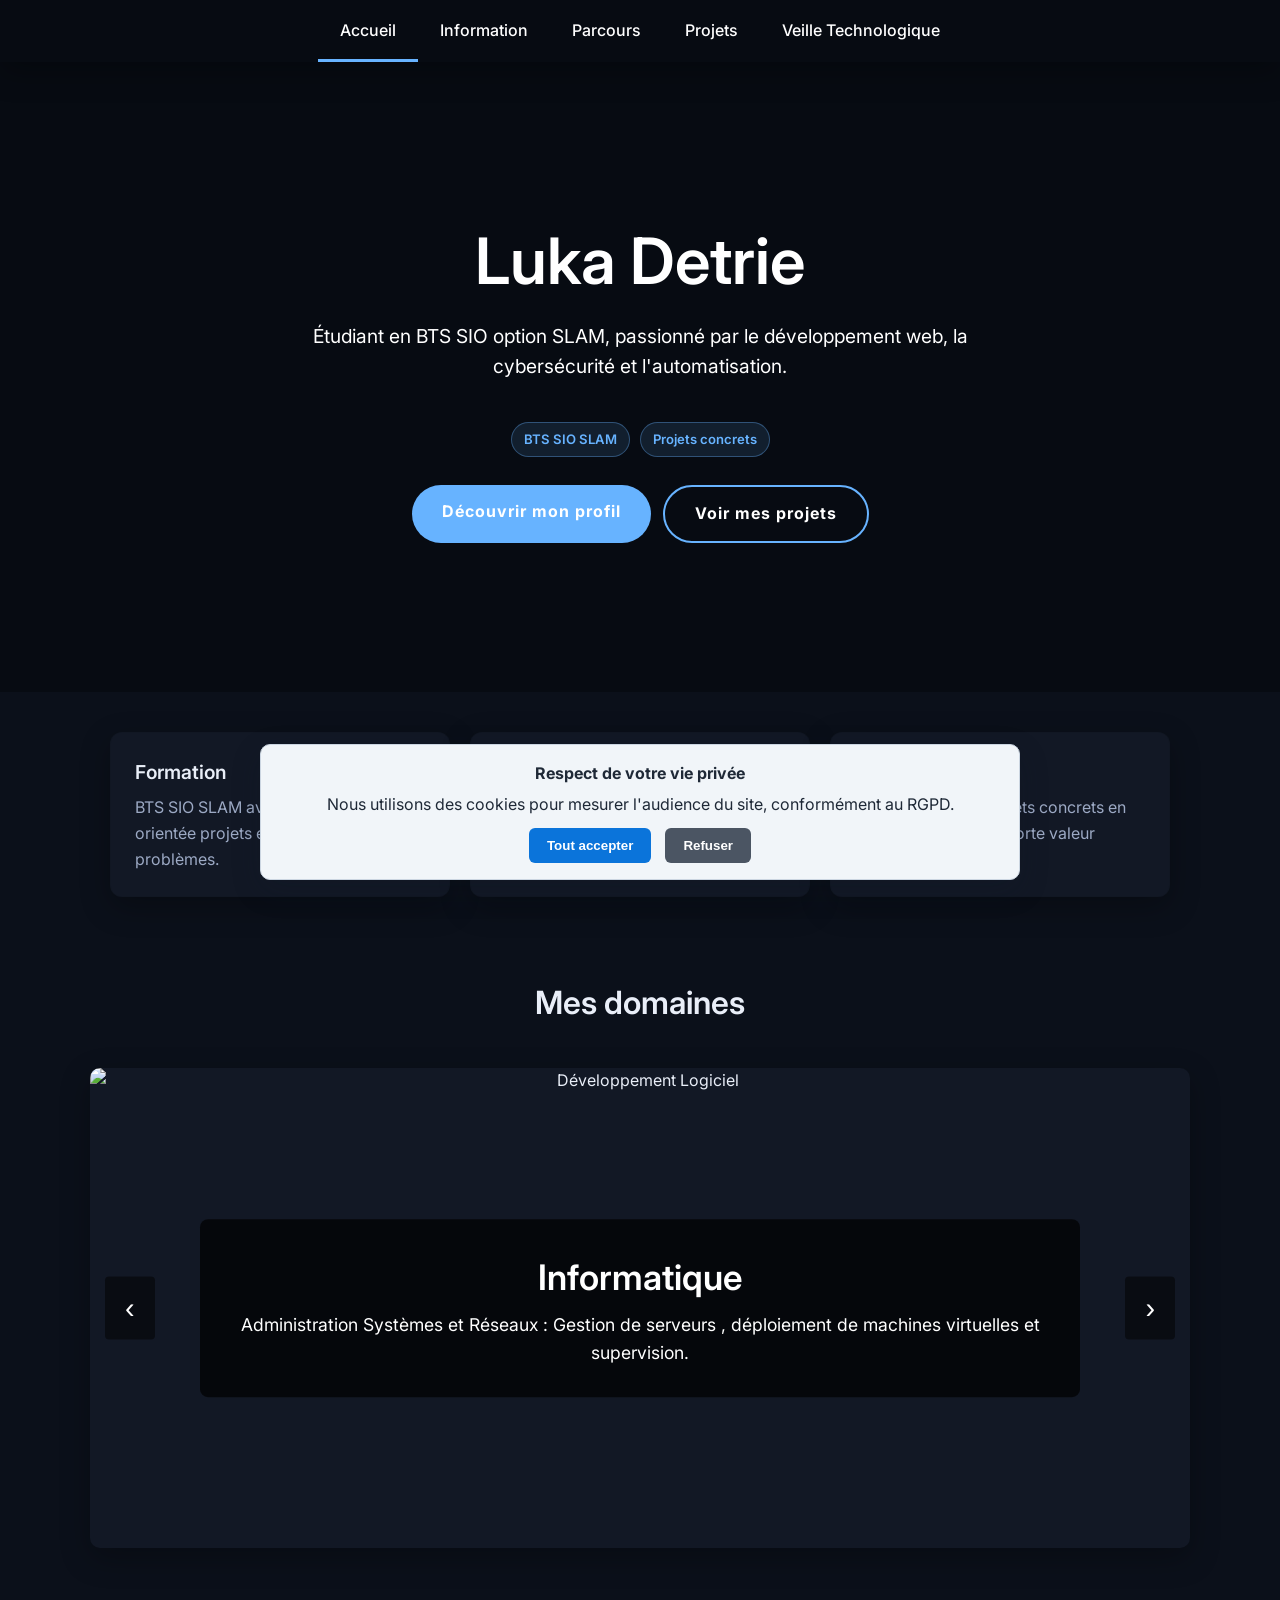
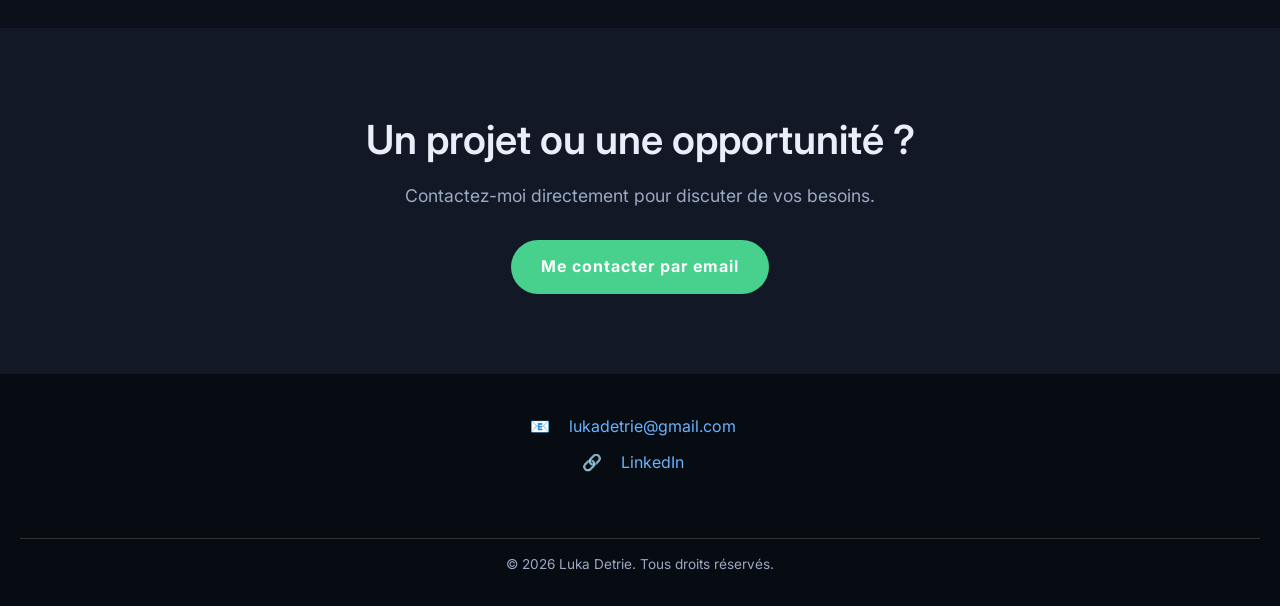
==== commit 5d6a77f6: "ajout" ====
--- a/index.html
+++ b/index.html
@@ -8,7 +8,15 @@
   <meta property="og:description" content="Découvrez mon profil, mon parcours, mes projets et ma veille technologique." />
   <meta property="og:type" content="website" />
   <meta property="og:locale" content="fr_FR" />
-  <meta property="og:image" content="Images/LPD.jpg" />
+  <meta property="og:image" content="/Images/og-portfolio.svg" />
+  <meta property="og:image:type" content="image/svg+xml" />
+  <meta property="og:image:width" content="1200" />
+  <meta property="og:image:height" content="630" />
+  <meta name="twitter:card" content="summary_large_image" />
+  <meta name="twitter:title" content="Portfolio de Luka Detrie - BTS SIO SLAM" />
+  <meta name="twitter:description" content="Découvrez mon profil, mon parcours, mes projets et ma veille technologique." />
+  <meta name="twitter:image" content="/Images/og-portfolio.svg" />
+  <link rel="icon" type="image/svg+xml" href="Images/favicon.svg" />
   <title>Accueil - Luka Detrie | Portfolio</title>
   
   <script async src="https://www.googletagmanager.com/gtag/js?id=G-02HSTJPZKP"></script>
@@ -22,6 +30,7 @@
   </script>
 
   <link rel="stylesheet" href="Css/global.css" /> 
+  <link rel="stylesheet" href="Css/nav.css" />
   <link rel="stylesheet" href="Css/accueil.css" />
 </head>
 
@@ -68,19 +77,30 @@
   </script>
 
   <nav class="menu sticky" aria-label="Navigation principale">
-    <ul>
-      <li><a href="index.html" aria-current="page">Accueil</a></li> 
-      <li><a href="Information/information.html">Information</a></li> 
-      <li><a href="Parcours/parcours.html">Parcours</a></li>
-      <li><a href="Projets/projets.html">Projets</a></li>
-      <li><a href="Veille/veille.html">Veille Technologique</a></li>
-    </ul>
+    <div class="menu-bar">
+      <button class="menu-toggle" type="button" aria-expanded="false" aria-controls="menu-panel">
+        Menu
+      </button>
+    </div>
+    <div id="menu-panel" class="menu-panel">
+      <ul>
+        <li><a href="index.html" aria-current="page">Accueil</a></li>
+        <li><a href="Information/information.html">Information</a></li>
+        <li><a href="Parcours/parcours.html">Parcours</a></li>
+        <li><a href="Projets/projets.html">Projets</a></li>
+        <li><a href="Veille/veille.html">Veille Technologique</a></li>
+      </ul>
+    </div>
   </nav>
 
   <header class="hero-section">
     <div class="hero-content">
         <h1>Luka Detrie</h1>
         <p>Étudiant en BTS SIO option SLAM, passionné par le développement web, la cybersécurité et l'automatisation.</p>
+        <div class="hero-badges" aria-label="Informations clés">
+          <span>BTS SIO SLAM</span>
+          <span>Projets concrets</span>
+        </div>
         <div class="hero-actions">
           <a href="Information/information.html" class="cta-button">Découvrir mon profil</a>
           <a href="Projets/projets.html" class="cta-button cta-outline">Voir mes projets</a>
@@ -162,10 +182,11 @@
     </style>
 
     <div class="footer-bottom">
-      <p>&copy; 2025 Luka Detrie. Tous droits réservés.</p>
+      <p>&copy; 2026 Luka Detrie. Tous droits réservés.</p>
     </div>
   </footer>
 
+  <script src="Js/nav.js"></script>
   <script src="Js/carousel.js"></script>
 </body>
 </html>
--- a/Css/nav.css
+++ b/Css/nav.css
@@ -0,0 +1,127 @@
+/* Navigation principale (desktop + mobile/tablette avec menu burger) */
+
+.menu {
+  position: sticky;
+  top: 0;
+  z-index: 1000;
+  background-color: var(--color-bg-dark);
+  box-shadow: var(--shadow-subtle);
+}
+
+.menu-bar {
+  max-width: 1200px;
+  margin: 0 auto;
+  padding: 10px 16px;
+  display: none; /* visible uniquement en mobile/tablette */
+  align-items: center;
+  justify-content: flex-end;
+  gap: 12px;
+  position: relative;
+  z-index: 1002;
+}
+
+.menu-toggle {
+  display: inline-flex;
+  align-items: center;
+  justify-content: center;
+  appearance: none;
+  border: 1px solid rgba(255, 255, 255, 0.14);
+  background: rgba(255, 255, 255, 0.06);
+  color: var(--color-text-light);
+  border-radius: 10px;
+  padding: 10px 12px;
+  cursor: pointer;
+  font-weight: 800;
+  line-height: 1;
+  letter-spacing: 0.02em;
+}
+
+.menu-toggle:focus-visible {
+  outline: 3px solid rgba(103, 179, 255, 0.55);
+  outline-offset: 3px;
+}
+
+.menu-panel {
+  width: 100%;
+  position: static;
+  display: block;
+}
+
+.menu ul {
+  list-style: none;
+  margin: 0;
+  padding: 0;
+  display: flex;
+  justify-content: center;
+  gap: 0;
+}
+
+.menu li a {
+  display: block;
+  color: var(--color-text-light);
+  padding: 18px 22px;
+  text-decoration: none;
+  transition: background var(--transition-fast);
+  font-weight: 500;
+}
+
+.menu li a:hover {
+  background-color: rgba(255, 255, 255, 0.06);
+}
+
+.menu li a[aria-current="page"] {
+  box-shadow: inset 0 -3px 0 var(--color-primary);
+}
+
+body.menu-open {
+  overflow: hidden;
+}
+
+/* Desktop : barre burger masquée, navigation horizontale classique */
+@media (min-width: 901px) {
+  .menu-panel {
+    padding: 0 8px;
+  }
+}
+
+/* Mobile / tablette : menu burger + panneau plein écran */
+@media (max-width: 900px) {
+  .menu-bar {
+    display: flex;
+  }
+
+  .menu-panel {
+    position: fixed;
+    inset: 0;
+    top: 0;
+    padding-top: 72px; /* laisse la place au bandeau sticky + bouton */
+    background: rgba(7, 11, 18, 0.55);
+    backdrop-filter: blur(6px);
+    display: none;
+    z-index: 1001;
+  }
+
+  .menu.is-open .menu-panel {
+    display: block;
+  }
+
+  .menu ul {
+    flex-direction: column;
+    align-items: stretch;
+    background: var(--color-bg-dark);
+    border: 1px solid rgba(255, 255, 255, 0.1);
+    border-radius: 12px;
+    overflow: hidden;
+    box-shadow: 0 18px 45px rgba(0, 0, 0, 0.45);
+    margin: 0 12px;
+  }
+
+  .menu li a {
+    padding: 14px 16px;
+    font-size: 1rem;
+  }
+
+  .menu li a[aria-current="page"] {
+    box-shadow: inset 4px 0 0 var(--color-primary);
+  }
+}
--- a/Css/accueil.css
+++ b/Css/accueil.css
@@ -1,11 +1,3 @@
-.menu {
-    position: sticky;
-    top: 0;
-    z-index: 1000;
-    background-color: var(--color-bg-dark);
-    box-shadow: var(--shadow-subtle);
-}
-
 .skip-link {
     position: absolute;
     left: -9999px;
@@ -20,25 +12,6 @@
 .skip-link:focus {
     left: 10px;
 }
-.menu ul {
-    list-style: none;
-    margin: 0;
-    padding: 0;
-    display: flex;
-    justify-content: center;
-}
-.menu li a {
-    display: block;
-    color: var(--color-text-light);
-    padding: 18px 25px;
-    text-decoration: none;
-    transition: background var(--transition-fast);
-    font-weight: 500;
-}
-.menu li a:hover {
-    background-color: #333;
-}
-
 
 .hero-section {
     height: 70vh; 
@@ -67,6 +40,25 @@
     justify-content: center;
     gap: 12px;
     flex-wrap: wrap;
+}
+
+.hero-badges {
+    display: flex;
+    justify-content: center;
+    flex-wrap: wrap;
+    gap: 10px;
+    margin: 0 auto 28px;
+}
+
+.hero-badges span {
+    display: inline-block;
+    font-size: 0.82rem;
+    font-weight: 600;
+    color: var(--color-primary);
+    background: rgba(103, 179, 255, 0.12);
+    border: 1px solid rgba(103, 179, 255, 0.35);
+    border-radius: 999px;
+    padding: 6px 12px;
 }
 
 .cta-button {
@@ -264,7 +256,8 @@
     color: #1f2937;
     padding: 16px;
     border-radius: 10px;
-    z-index: 9999;
+    /* Doit rester sous le menu mobile (overlay) pour ne pas bloquer la navigation */
+    z-index: 900;
     border: 1px solid #cbd5e1;
     box-shadow: 0 10px 30px rgba(15, 23, 42, 0.2);
     text-align: center;
@@ -310,9 +303,6 @@
 
 
 @media (min-width: 601px) and (max-width: 992px) {
-    .menu li a {
-        padding: 15px 18px; 
-    }
     .hero-content h1 {
         font-size: 3.5rem; 
     }
@@ -332,14 +322,6 @@
 
 
 @media (max-width: 600px) {
-    .menu ul {
-        flex-direction: column; 
-        align-items: center; 
-    }
-    .menu li a {
-        padding: 12px 15px; 
-        font-size: 0.95rem;
-    }
     .hero-content h1 {
         font-size: 2.5rem; 
     }
@@ -353,6 +335,9 @@
         grid-template-columns: 1fr;
         margin-top: 30px;
     }
+    .hero-badges {
+        margin-bottom: 20px;
+    }
     .slide img {
         height: 250px; 
     }
